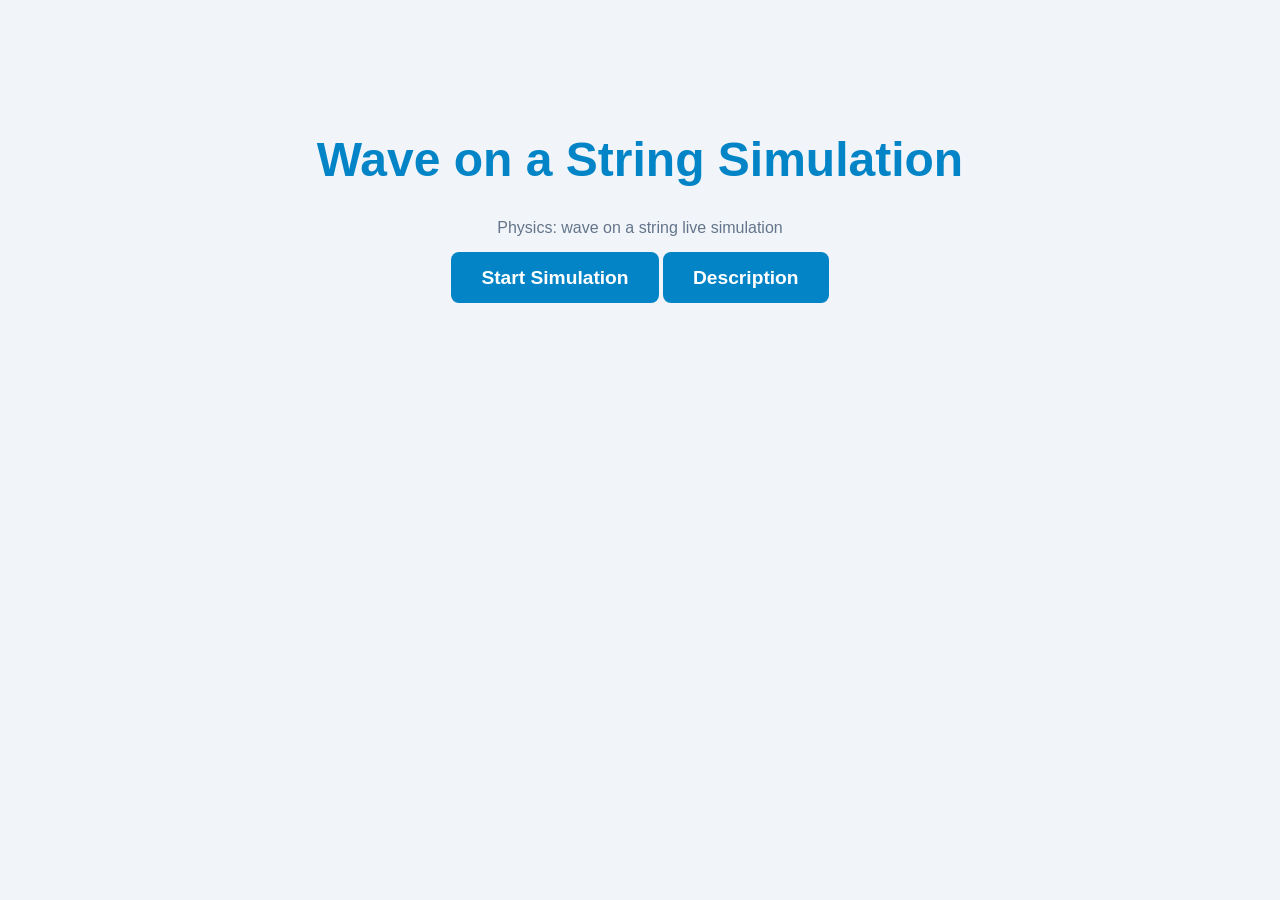
==== index.html @ 8e4d2fb1 "Update index.html" ====
<!DOCTYPE html>
<html lang="en">
<head>
<meta charset="UTF-8">
<title>WaveLab Home</title>
<link rel="stylesheet" href="background.css">
<style>
body {
  margin: 0;
  font-family: Arial, sans-serif;
  background: #f1f5f9;
  text-align: center;
}

/* HERO */
.hero {
  padding: 100px 20px;
}

.hero h1 {
  font-size: 3rem;
  color: #0284c7;
}

.hero p {
  color: #64748b;
  max-width: 500px;
  margin: 10px auto 30px;
}

/* BUTTON */
.btn {
  background: #0284c7;
  color: white;
  padding: 15px 30px;
  text-decoration: none;
  border-radius: 8px;
  font-size: 1.2rem;
  font-weight: bold;
  transition: 0.3s;
}
.btn:hover {
  background: #0369a1;
}
</style>
</head>

<body>

<div class="hero">
  <h1>Wave on a String Simulation</h1>
  <p>Physics: wave on a string live simulation </p>

  <!-- BUTTON TO OPEN SIMULATION -->
  <a href="simulation.html" class="btn">Start Simulation</a>
  <a href="description.html" class="btn">Description</a>
</div>

</body>
</html>
---- background.css ----
body {
  margin: 0;
  font-family: system-ui, -apple-system, "Segoe UI", Roboto, Arial;
  background-image: url('waves.jpg'); /* replace with your image path */
  background-size: cover;             /* fill the viewport */
  background-position: center;        /* center the image */
  background-repeat: no-repeat;       /* no tiling */
  background-attachment: fixed;       /* keeps background static */
  color: white;                       /* text stands out */
  text-align: center;
}

canvas {
  width: 100%;
  height: 30vh;
  background-color: rgba(0,0,0,0.3); /* optional overlay so background shows through */
  display: block;
  margin: 20px auto;
}

.btn {
  background: #0284c7;
  color: white;
  padding: 15px 30px;
  text-decoration: none;
  border-radius: 8px;
  font-size: 1.2rem;
  font-weight: bold;
  transition: 0.3s;
  position: center; /* pin to upper left */
  top: 20px;
  left: 20px;
}

.btn:hover {
  background: #0369a1;
}
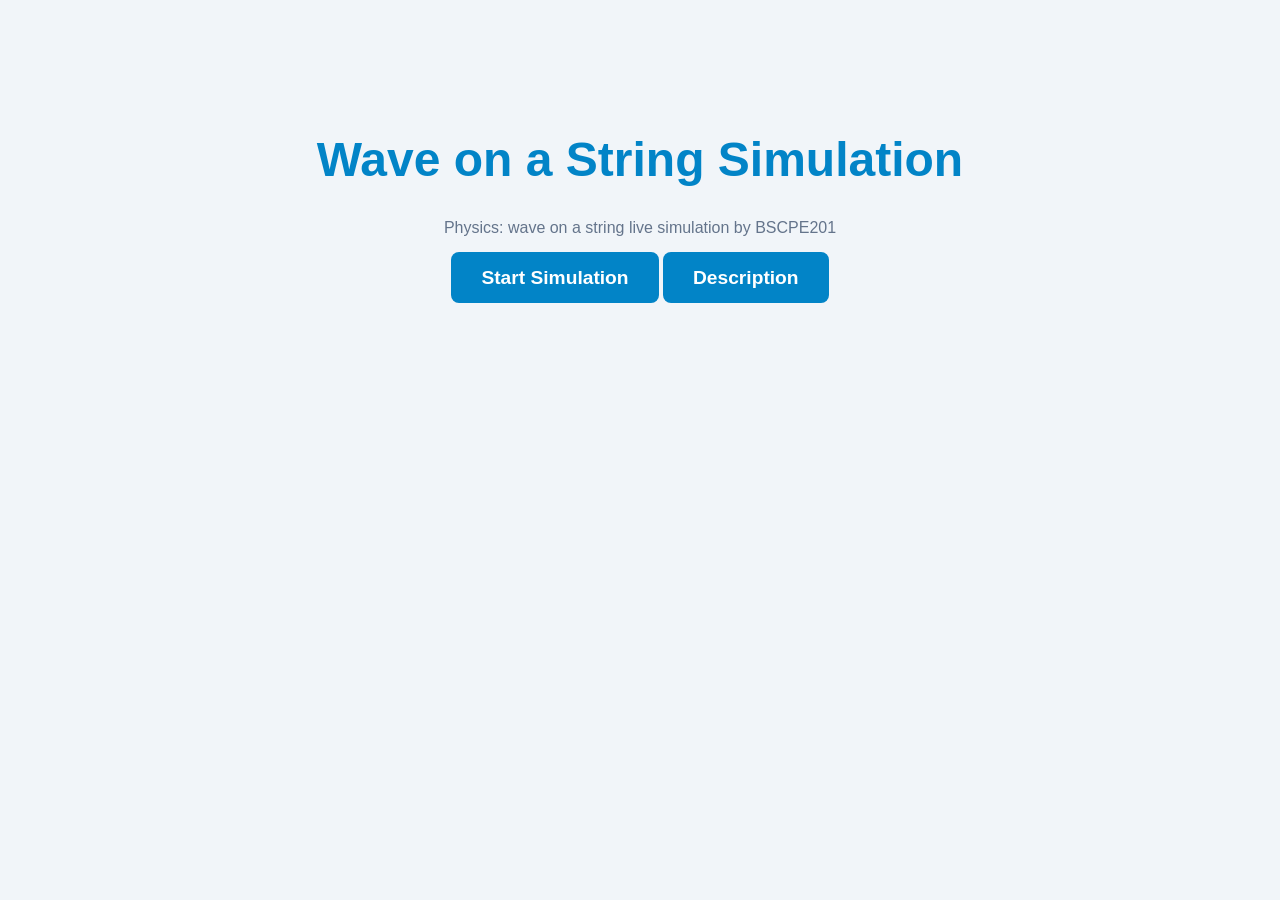
==== commit 4c19f1f3: "Update index.html" ====
--- a/index.html
+++ b/index.html
@@ -50,7 +50,9 @@
 
 <div class="hero">
   <h1>Wave on a String Simulation</h1>
-  <p>Physics: wave on a string live simulation </p>
+  <p>Physics: wave on a string live simulation 
+  by BSCPE201
+  </p>
 
   <!-- BUTTON TO OPEN SIMULATION -->
   <a href="simulation.html" class="btn">Start Simulation</a>
--- a/background.css
+++ b/background.css
@@ -1,7 +1,7 @@
 body {
   margin: 0;
   font-family: system-ui, -apple-system, "Segoe UI", Roboto, Arial;
-  background-image: url('waves.jpg'); /* replace with your image path */
+  background-image: url('./waves.jpg'); /* replace with your image path */
   background-size: cover;             /* fill the viewport */
   background-position: center;        /* center the image */
   background-repeat: no-repeat;       /* no tiling */
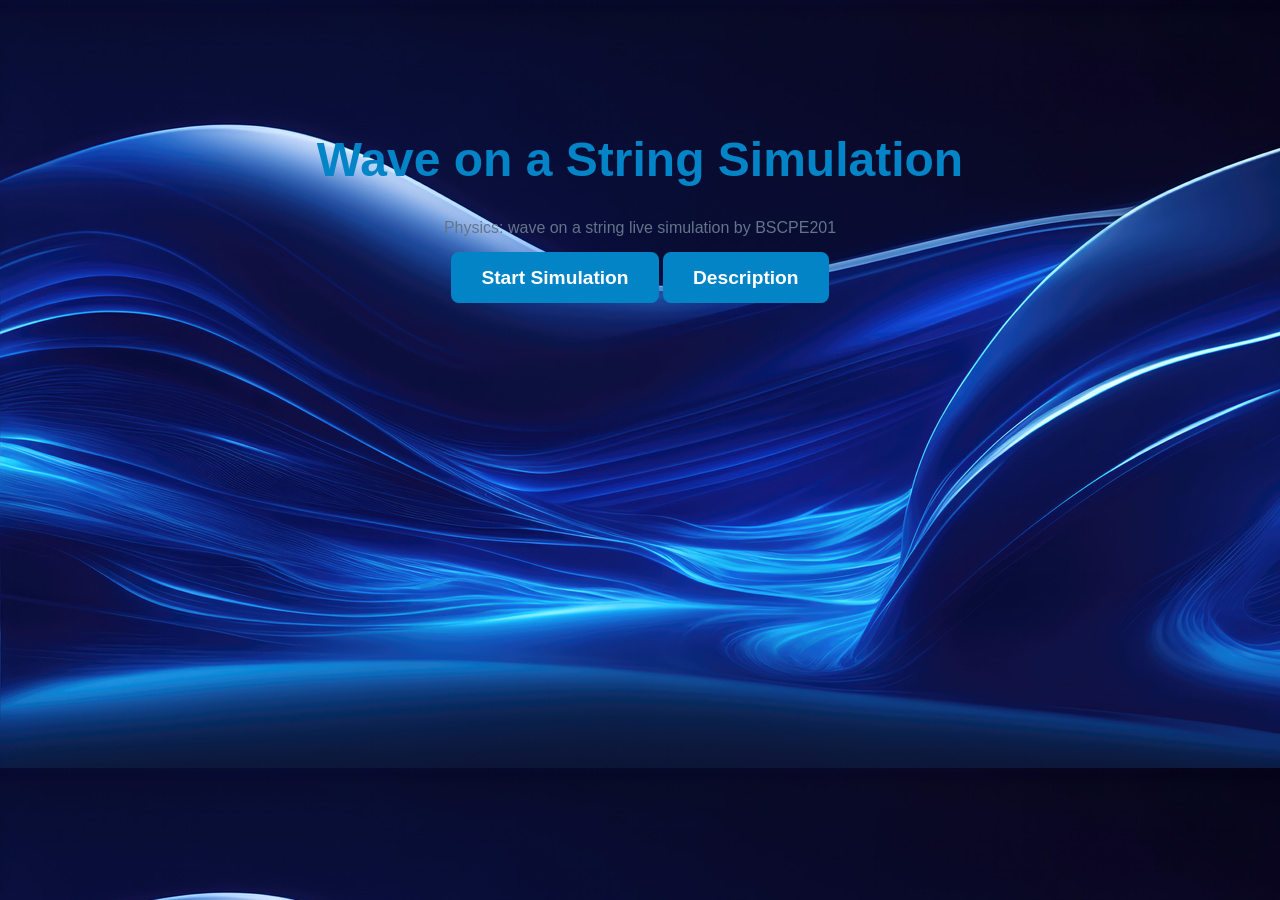
==== commit ed6b62ae: "Update index.html" ====
--- a/index.html
+++ b/index.html
@@ -9,7 +9,6 @@
 body {
   margin: 0;
   font-family: Arial, sans-serif;
-  background: #f1f5f9;
   text-align: center;
 }
 
--- a/background.css
+++ b/background.css
@@ -1,19 +1,19 @@
 body {
   margin: 0;
   font-family: system-ui, -apple-system, "Segoe UI", Roboto, Arial;
-  background-image: url('./waves.jpg'); /* replace with your image path */
-  background-size: cover;             /* fill the viewport */
-  background-position: center;        /* center the image */
-  background-repeat: no-repeat;       /* no tiling */
-  background-attachment: fixed;       /* keeps background static */
-  color: white;                       /* text stands out */
+  background-image: url('waves.jpg'); / replace with your image path /
+  background-size: cover;             / fill the viewport /
+  background-position: center;        / center the image /
+  background-repeat: no-repeat;       / no tiling /
+  background-attachment: fixed;       / keeps background static /
+  color: white;                       / text stands out /
   text-align: center;
 }
 
 canvas {
   width: 100%;
   height: 30vh;
-  background-color: rgba(0,0,0,0.3); /* optional overlay so background shows through */
+  background-color: rgba(0,0,0,0.3); / optional overlay so background shows through /
   display: block;
   margin: 20px auto;
 }
@@ -27,7 +27,7 @@
   font-size: 1.2rem;
   font-weight: bold;
   transition: 0.3s;
-  position: center; /* pin to upper left */
+  position: center; / pin to upper left */
   top: 20px;
   left: 20px;
 }
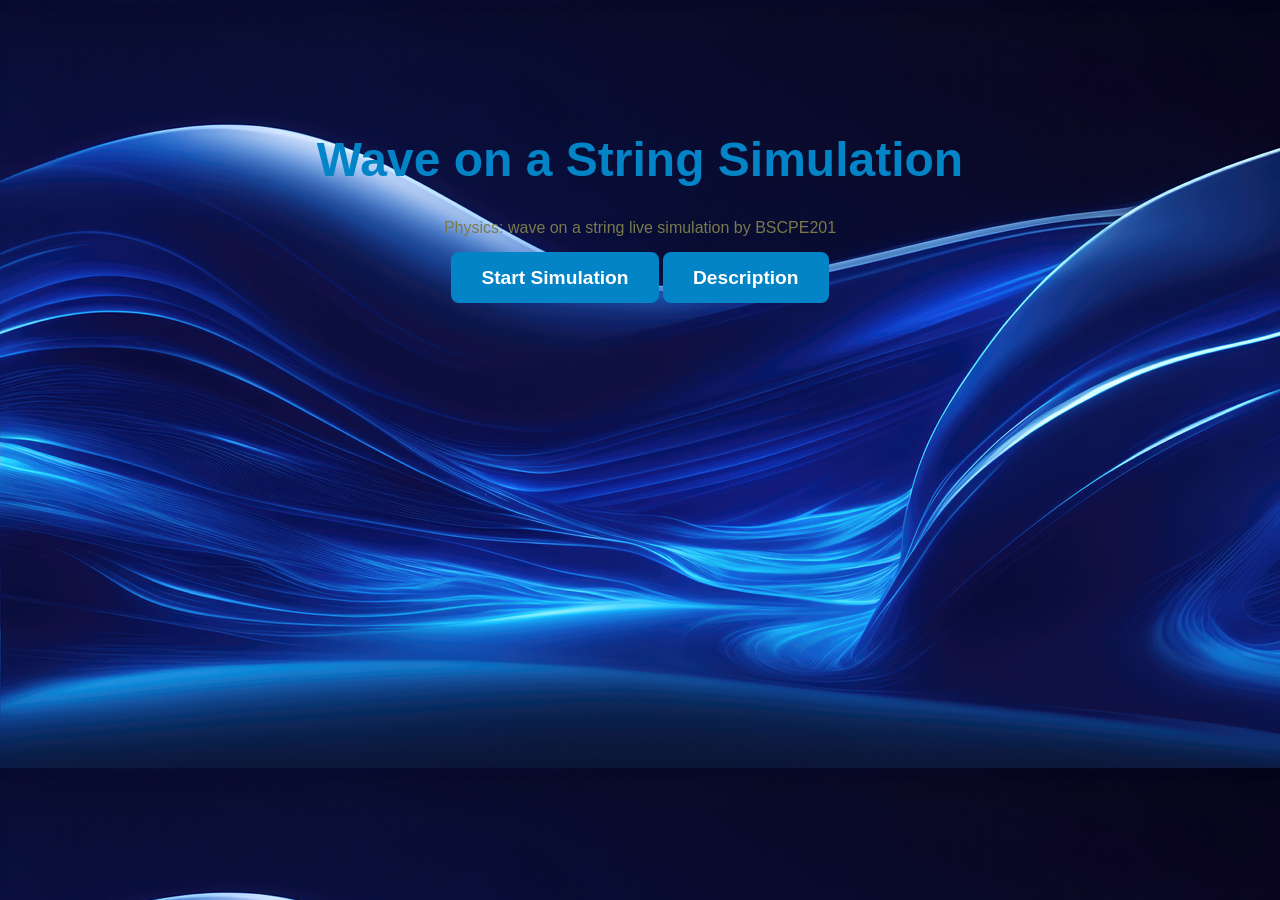
==== commit b9385809: "Change hero paragraph color from #64748b to #7A794B" ====
--- a/index.html
+++ b/index.html
@@ -23,7 +23,7 @@
 }
 
 .hero p {
-  color: #64748b;
+  color: #7A794B;
   max-width: 500px;
   margin: 10px auto 30px;
 }
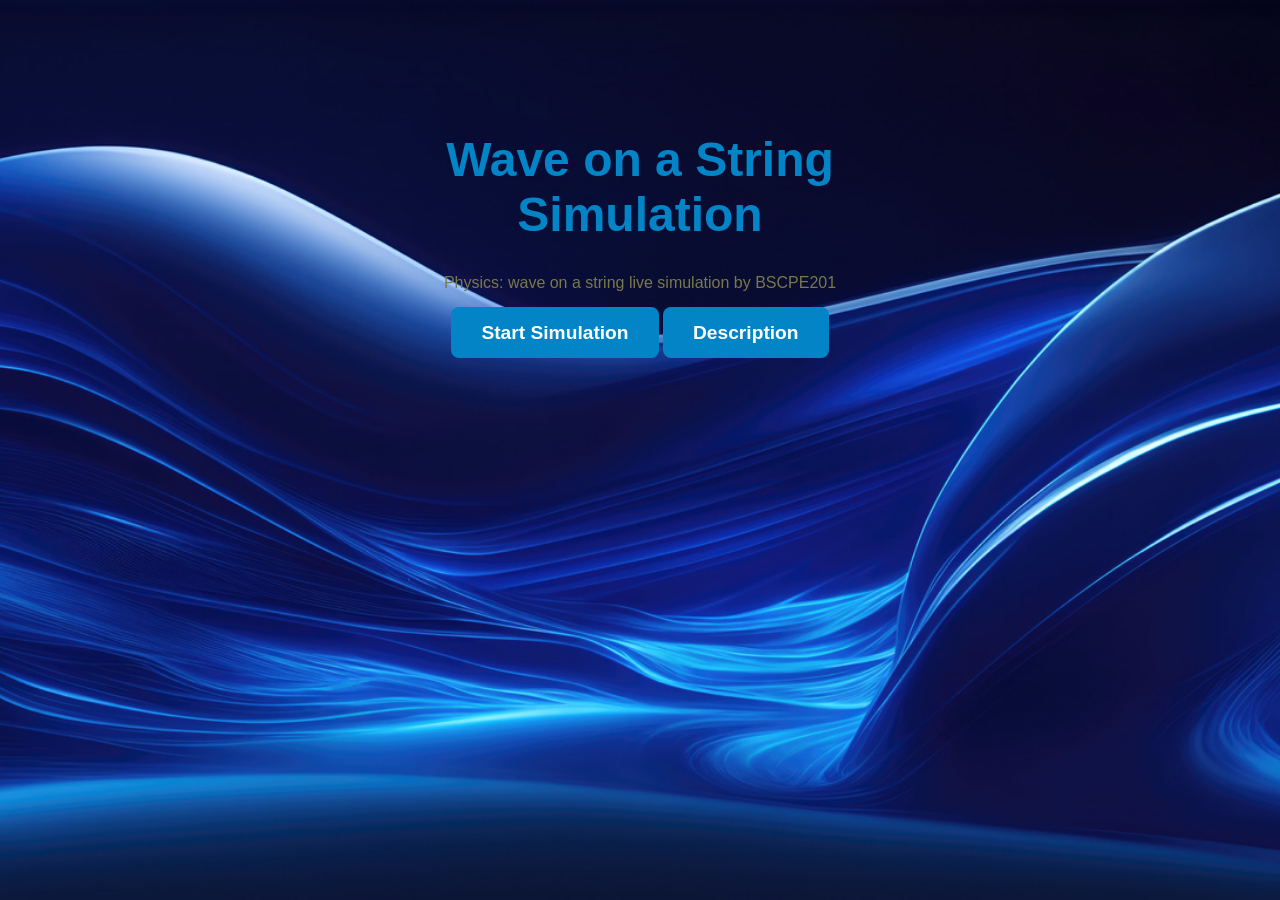
==== commit ecb189df: "Update index.html" ====
--- a/index.html
+++ b/index.html
@@ -15,6 +15,9 @@
 /* HERO */
 .hero {
   padding: 100px 20px;
+  box-sizing: border-box;
+  max-width: 500px;
+  margin: 0 auto;
 }
 
 .hero h1 {
--- a/background.css
+++ b/background.css
@@ -1,19 +1,19 @@
 body {
   margin: 0;
   font-family: system-ui, -apple-system, "Segoe UI", Roboto, Arial;
-  background-image: url('waves.jpg'); / replace with your image path /
-  background-size: cover;             / fill the viewport /
-  background-position: center;        / center the image /
-  background-repeat: no-repeat;       / no tiling /
-  background-attachment: fixed;       / keeps background static /
-  color: white;                       / text stands out /
+  background-image: url('waves.jpg'); /* replace with your image path */
+  background-size: cover;             /* fill the viewport */
+  background-position: center;        /* center the image */
+  background-repeat: no-repeat;       /* no tiling */
+  background-attachment: fixed;       /* keeps background static */
+  color: white;                       /* text stands out */
   text-align: center;
 }
 
 canvas {
   width: 100%;
   height: 30vh;
-  background-color: rgba(0,0,0,0.3); / optional overlay so background shows through /
+  background-color: rgba(0,0,0,0.3); /* optional overlay so background shows through */
   display: block;
   margin: 20px auto;
 }
@@ -27,7 +27,7 @@
   font-size: 1.2rem;
   font-weight: bold;
   transition: 0.3s;
-  position: center; / pin to upper left */
+  position: center; /* pin to upper left */
   top: 20px;
   left: 20px;
 }
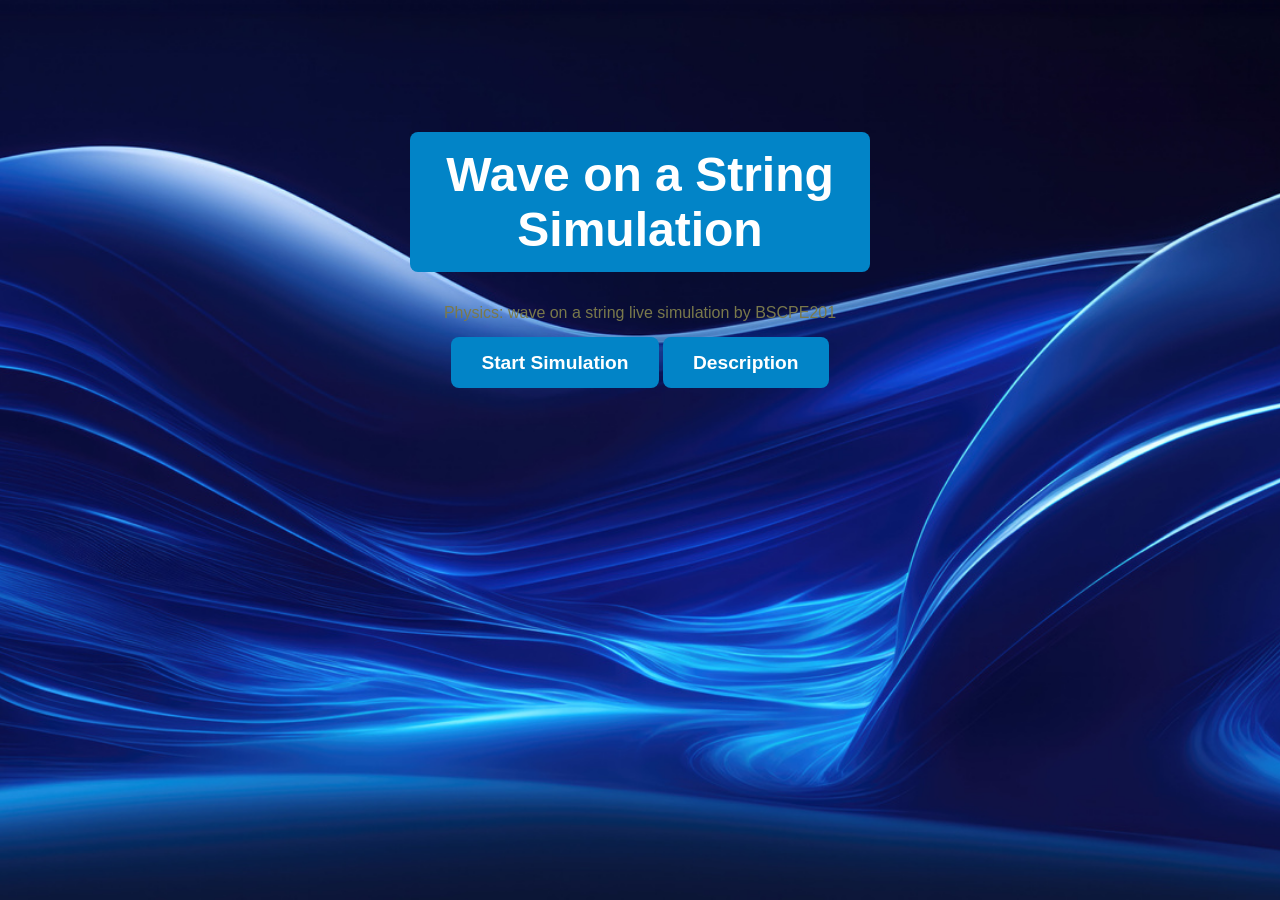
==== commit 32334330: "Update index.html" ====
--- a/index.html
+++ b/index.html
@@ -22,7 +22,13 @@
 
 .hero h1 {
   font-size: 3rem;
-  color: #0284c7;
+  background: #0284c7;
+  color: white;
+  padding: 15px 30px;
+  text-decoration: none;
+  border-radius: 8px;
+  font-weight: bold;
+  transition: 0.3s;
 }
 
 .hero p {
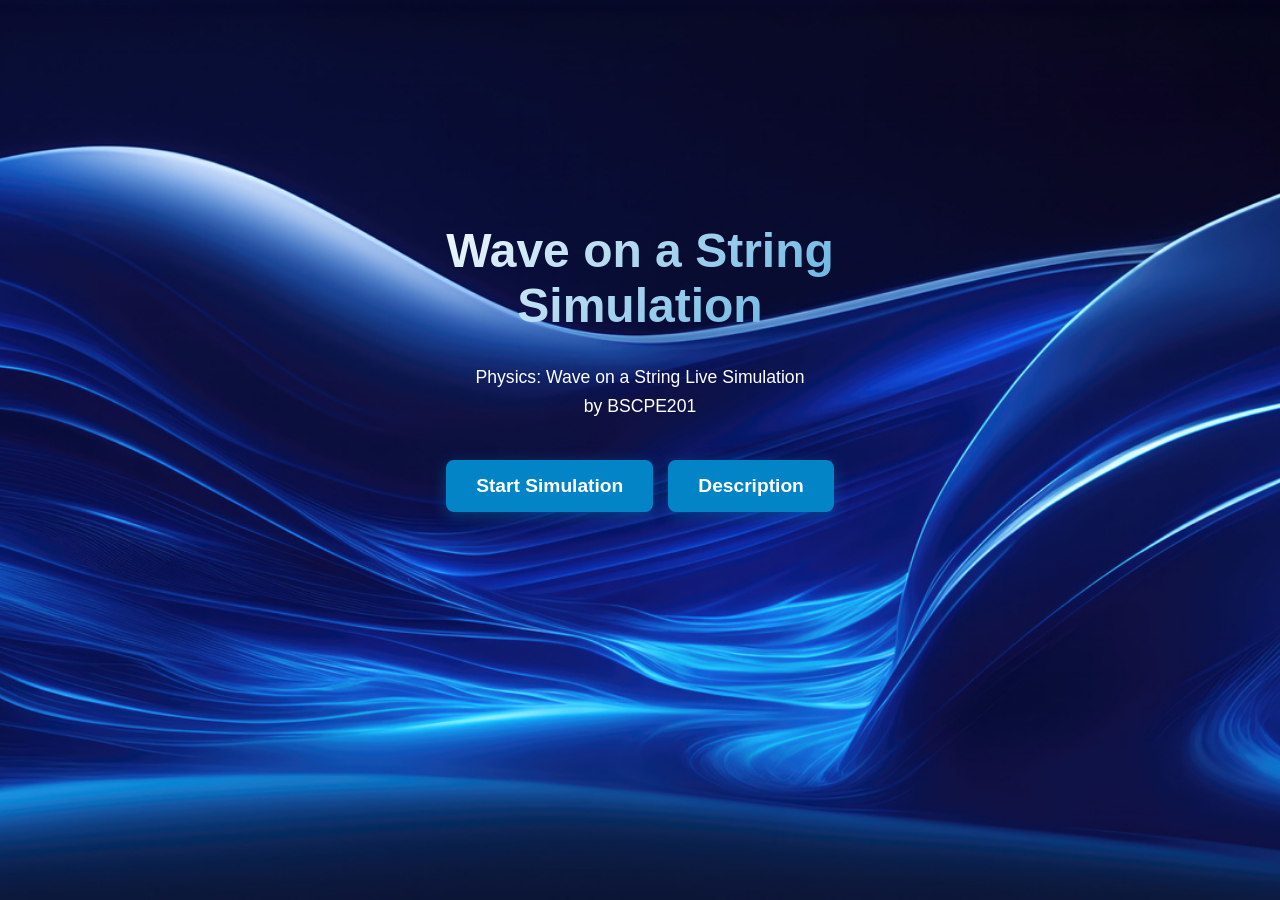
==== commit a1037bd1: "Update index.html" ====
--- a/index.html
+++ b/index.html
@@ -1,71 +1,111 @@
-
 <!DOCTYPE html>
 <html lang="en">
 <head>
-<meta charset="UTF-8">
-<title>WaveLab Home</title>
-<link rel="stylesheet" href="background.css">
-<style>
-body {
-  margin: 0;
-  font-family: Arial, sans-serif;
-  text-align: center;
-}
+    <meta charset="UTF-8">
+    <meta name="viewport" content="width=device-width, initial-scale=1.0">
+    <title>WaveLab Physics Simulation</title>
 
-/* HERO */
-.hero {
-  padding: 100px 20px;
-  box-sizing: border-box;
-  max-width: 500px;
-  margin: 0 auto;
-}
+    <!-- External background stylesheet -->
+    <link rel="stylesheet" href="background.css">
 
-.hero h1 {
-  font-size: 3rem;
-  background: #0284c7;
-  color: white;
-  padding: 15px 30px;
-  text-decoration: none;
-  border-radius: 8px;
-  font-weight: bold;
-  transition: 0.3s;
-}
+    <style>
+        * {
+            box-sizing: border-box;
+            margin: 0;
+            padding: 0;
+        }
 
-.hero p {
-  color: #7A794B;
-  max-width: 500px;
-  margin: 10px auto 30px;
-}
+        body {
+            font-family: Arial, sans-serif;
+            background-color: #0b132b;
+            color: #ffffff;
+            min-height: 80vh;
+            display: flex;
+            justify-content: center;
+            align-items: center;
+            overflow: hidden;
+        }
 
-/* BUTTON */
-.btn {
-  background: #0284c7;
-  color: white;
-  padding: 15px 30px;
-  text-decoration: none;
-  border-radius: 8px;
-  font-size: 1.2rem;
-  font-weight: bold;
-  transition: 0.3s;
-}
-.btn:hover {
-  background: #0369a1;
-}
-</style>
+        /* --- STATE 1: MENU SCREEN --- */
+        #menu-screen {
+            text-align: center;
+            max-width: 500px;
+            padding: 20px;
+            z-index: 10;
+        }
+
+       
+          #menu-screen h1 {
+            font-size: 3rem;
+            margin-bottom: 15px;
+            color: white;                 /* text color */
+            background: linear-gradient(135deg, #ffffff, #4ea8de); /* gradient background */
+            padding: 15px 30px;           /* spacing inside box */
+            border-radius: 12px;          /* rounded corners */
+            display: inline-block;        /* shrink box to fit text */
+            background-clip: text; /* standard property for compatibility */
+            -webkit-text-fill-color: transparent;
+          }
+
+        #menu-screen p {
+            color: #ffffff;
+            font-size: 1.1rem;
+            margin-bottom: 40px;
+            line-height: 1.6;
+        }
+
+        .btn-group {
+            display: flex;
+            gap: 15px;
+            justify-content: center;
+            flex-wrap: wrap; /* allows multiple rows if needed */
+        }
+
+        .btn {
+            background: #0284c7;
+            color: white;
+            padding: 15px 30px;
+            font-size: 1.2rem;
+            font-weight: bold;
+            border: none;
+            border-radius: 8px;
+            cursor: pointer;
+            transition: all 0.2s ease;
+            box-shadow: 0 4px 15px rgba(2, 132, 199, 0.4);
+            text-decoration: none;
+        }
+
+        .btn:hover {
+            background: #0369a1;
+            transform: translateY(-2px);
+        }
+
+        .btn-secondary {
+            background: #1c2541;
+            border: 1px solid #3a506b;
+            box-shadow: none;
+        }
+
+        .btn-secondary:hover {
+            background: #233154;
+            border-color: #4ea8de;
+        }
+       
+    </style>
 </head>
-
 <body>
 
-<div class="hero">
-  <h1>Wave on a String Simulation</h1>
-  <p>Physics: wave on a string live simulation 
-  by BSCPE201
-  </p>
-
-  <!-- BUTTON TO OPEN SIMULATION -->
-  <a href="simulation.html" class="btn">Start Simulation</a>
-  <a href="description.html" class="btn">Description</a>
-</div>
+    <div id="menu-screen">
+      
+        <h1>Wave on a String Simulation</h1>
+        <p>Physics: Wave on a String Live Simulation<br>by BSCPE201</p>
+        <div class="btn-group">
+            <!-- Added links -->
+            <a href="simulation.html" class="btn">Start Simulation</a>
+            <a href="description.html" class="btn">Description</a>
+        </div>
+        
+    </div>
 
 </body>
 </html>
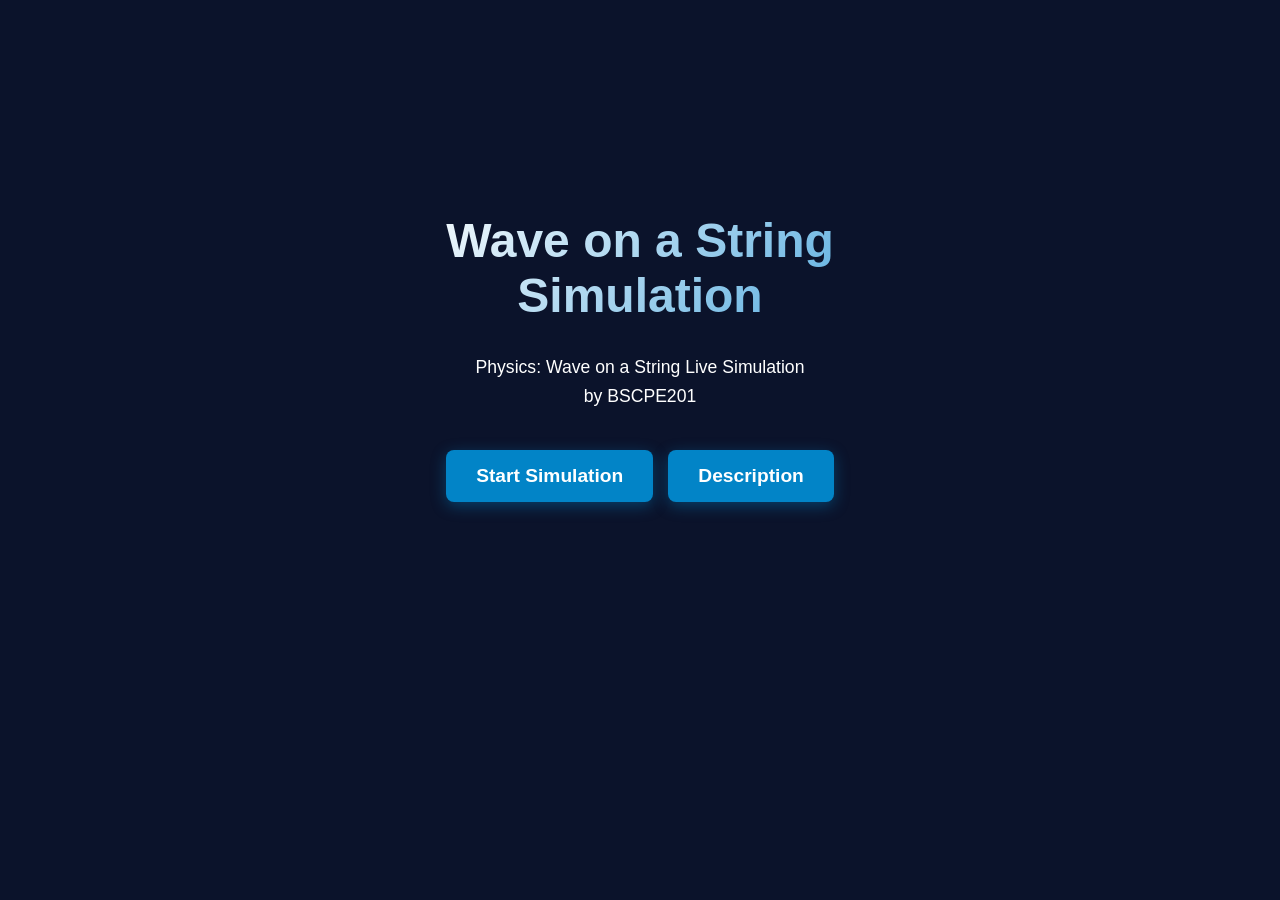
==== commit 307cedee: "Update index.html" ====
--- a/index.html
+++ b/index.html
@@ -19,7 +19,7 @@
             font-family: Arial, sans-serif;
             background-color: #0b132b;
             color: #ffffff;
-            min-height: 80vh;
+            min-height: 100vh;
             display: flex;
             justify-content: center;
             align-items: center;
@@ -28,7 +28,7 @@
 
         /* --- STATE 1: MENU SCREEN --- */
         #menu-screen {
-            text-align: center;
+            transform: translateY(-100px);
             max-width: 500px;
             padding: 20px;
             z-index: 10;
--- a/background.css
+++ b/background.css
@@ -1,13 +1,29 @@
 body {
   margin: 0;
   font-family: system-ui, -apple-system, "Segoe UI", Roboto, Arial;
-  background-image: url('waves.jpg'); /* replace with your image path */
-  background-size: cover;             /* fill the viewport */
-  background-position: center;        /* center the image */
-  background-repeat: no-repeat;       /* no tiling */
-  background-attachment: fixed;       /* keeps background static */
-  color: white;                       /* text stands out */
+  color: white;
   text-align: center;
+  position: relative; 
+  min-height: 100vh; /* allow body to grow with content */
+  display: flex;
+  height: auto; 
+  overflow-y: auto;
+}
+
+/* Blurred background layer */
+body::before {
+  content: "";
+  position: absolute;       
+  top: 0;
+  left: 0;
+  width: 100%;
+  height: 100%;
+  background-image: url('blues.gif'); /* same background */
+  background-size: cover;
+  background-position: center;
+  background-repeat: no-repeat;
+  filter: blur(8px);     /* adjust blur strength */
+  z-index: -1;           /* keep it behind content */
 }
 
 canvas {
